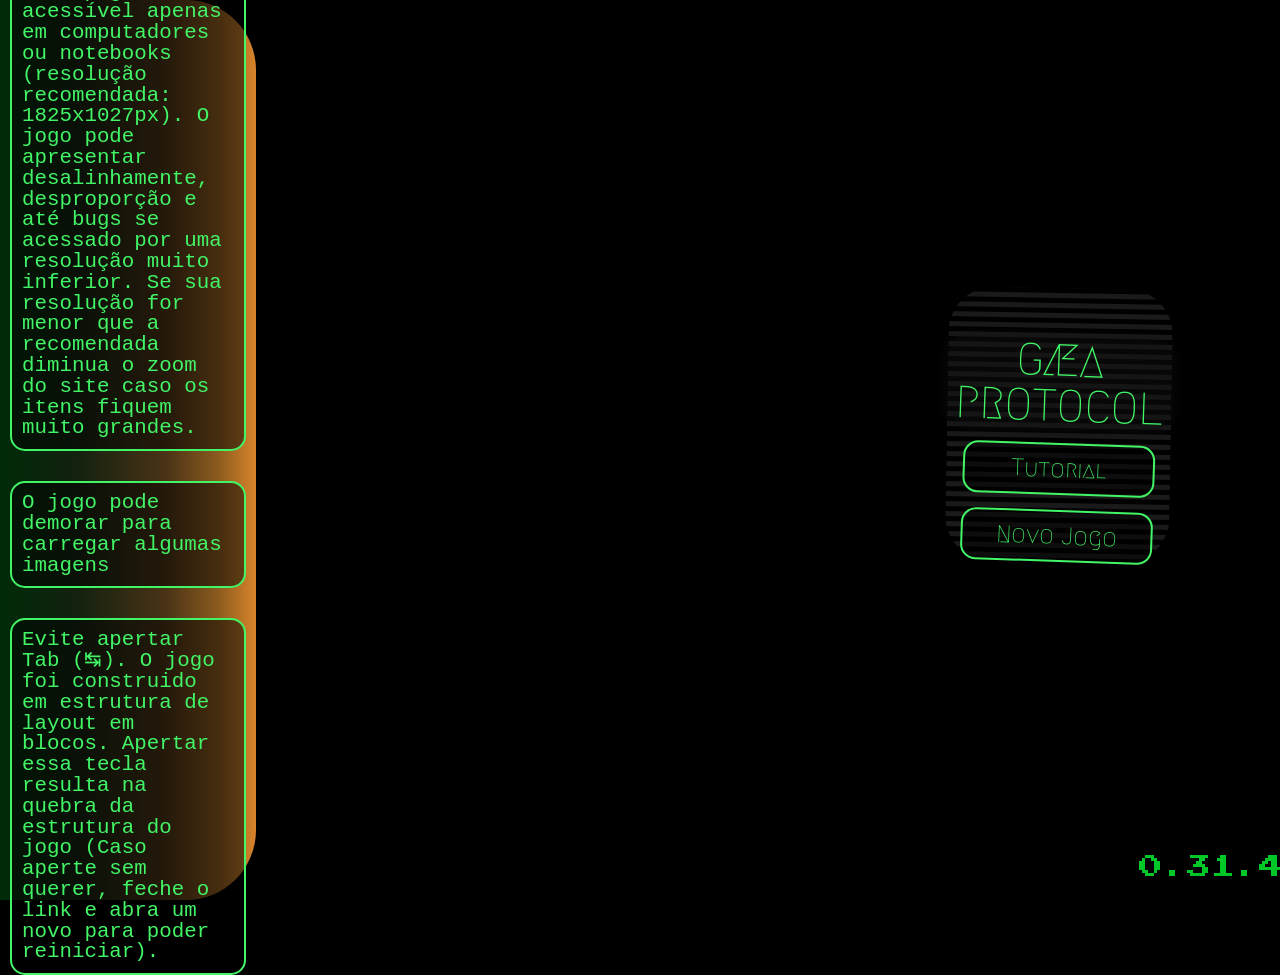
==== index.html @ 897755eb "graphic settings centralizados os projeiteis de animações, corrigido o bug da poção do sacreficio q " ====
<!DOCTYPE html>
<html lang="pt-br">

<head>
  <meta charset="UTF-8" />
  <meta name="viewport" content="width=device-width, initial-scale=1.0" />

  <title>GÆA PROTOCOL</title>

  <link rel="stylesheet" href="css/reset.css">
  <link rel="stylesheet" href="css/telaDeInicio.css">

  <link href="https://fonts.googleapis.com/css2?family=Megrim&display=swap" rel="stylesheet">
  <link href="https://fonts.googleapis.com/css2?family=Press+Start+2P&display=swap" rel="stylesheet">

  <link rel="shortcut icon" href="img/site/logo/logo2.png" type="image/x-icon">
  <script src="js/jogo/functions/other/telaDeInicioJogo.js" defer></script>
</head>
 
<body>

  <!-- AVISO FULLSCREEN (MOBILE / TABLET) -->
  <div class="screen-warning">
    <div class="warning-box">
      <h1>⚠️ Acesso restrito ⚠️</h1><br>
      <p>Esta página é acessível apenas em computadores ou notebooks (resolução recomendada: 1825x1027px para melhor qualidade). O jogo pode apresentar desalinhamente, desproporção e até bugs se acessado por uma resolução muito inferior, a sua resolução atual é extremamente inferior (menor que 1226x701px), por favor acesse por uma resolução maior, esse nivel de resolução pode apresentar falhas criticas e diversos bugs visuais.</p><br>
      <p>Por favor, acesse por uma tela maior.</p>
    </div>
  </div>

  <!-- CONTEÚDO DESKTOP -->
  <div class="desktop-content">

    <div class="container">
      <h1 id="title" class="glitch" data-text="GÆA PROTOCOL">GÆA PROTOCOL</h1>

      <div id="menu" class="menu">
        <a href="pages/tutorial.html">
          <button class="glitch-btn">Tutorial</button>
        </a>
        <a href="pages/selecaoMapa.html">
          <button class="glitch-btn">Novo Jogo</button>
        </a>
      </div>
    </div>



    
  </div>
</div>

   

    <div class="fita">
      <h1 class="euOdeioMinhaVida">⚠️Atenção⚠️</h1>
      <p class="euOdeioMinhaVida">Esta página é acessível apenas em computadores ou notebooks (resolução recomendada: 1825x1027px). O jogo pode apresentar desalinhamente, desproporção e até bugs se acessado por uma resolução muito inferior. Se sua resolução for menor que a recomendada diminua o zoom do site caso os itens fiquem muito grandes.</p>
      <p class="euOdeioMinhaVida">O jogo pode demorar para carregar algumas imagens</p>

      <p class="euOdeioMinhaVida">Evite apertar Tab (↹). O jogo foi construido em estrutura de layout em blocos. Apertar essa tecla resulta na quebra da estrutura do jogo (Caso aperte sem querer, feche o link e abra um novo para poder reiniciar).</p><br><br>
     
    </div>

    <div id="versao"><p>0.31.41</p></div>
  </div>


</body>

</html>
---- css/telaDeInicio.css ----
:root {
  --cor-principal: #006f16;
  --cor-secundaria: #42f566;
  --fonte-principal: 'Megrim', cursive;
}

/* =================== BASE =================== */

body {
  margin: 0;
  height: 100vh;
  background: url('./../img/jogo/background/tvTubo2.png') no-repeat center right fixed;
  background-color: black;
  color: var(--cor-principal);
  font-family: var(--fonte-principal);
  overflow: hidden;
}

#versao{
  font-family: 'Press Start 2P', monospace;
  color: #00c728;
  font-size: 24px;
  position: absolute;
  top: 95%;
  left: 89%;
}

/* =================== AVISO FULLSCREEN =================== */

.screen-warning {
  display: none;
  position: fixed;
  inset: 0;
  background: #111;
  color: #fff;
  z-index: 9999;

  align-items: center;
  justify-content: center;
  text-align: center;
  font-size: 20px;
  font-family: 'Press Start 2P', monospace;
}


.warning-box {
  max-width: 420px;
  padding: 30px;
  display: flex;
  align-items: center;
  flex-direction: column;
  justify-content: center;
}

.warning-box p{
  line-height: 1.4;
  width: 78vw;
  font-family: 'Courier New', Courier, monospace;
  font-size: 1.5rem;
}

/* =================== DESKTOP =================== */

.desktop-content {
  width: 100%;
  height: 100%;
  position: relative;
}

/* =================== CONTAINER PRINCIPAL =================== */

.container {
  position: absolute;
  top: 32vh;
  left: 74vw;
  transform: rotate(1deg);

  display: flex;
  flex-direction: column;
  align-items: center;
  text-align: center;

  width: 17.5vw;
  height: 21.5vh;
  padding-top: 80px;
  gap: 15px;
}

.container::before {
  content: "";
  position: absolute;
  inset: 0;
  border-radius: 45px;
  background-image: linear-gradient(to bottom,
      transparent 50%,
      rgba(255, 255, 255, 0.1) 50%);
  background-size: 100% 10px;
  animation: scanlines 0.1s infinite;
}

/* =================== TÍTULO =================== */

#title {
  rotate: 1deg;
  margin-top: -30px;
  font-size: 45px;
  color: var(--cor-secundaria);
  animation: vibrate 0.15s infinite;
  background-color: rgba(17, 17, 17, 0.45);
  border-radius: 20px;
  box-shadow: rgba(17, 17, 17, 0.45) 0 0 10px 4px;
}

/* =================== MENU =================== */

.menu {
  rotate: 1deg;
  display: flex;
  flex-direction: column;
  gap: 15px;
}

/* =================== BOTÕES =================== */

.glitch-btn {
  position: relative;
  width: 15vw;
  padding: 10px 20px;
  font-size: 1.5rem;
  cursor: pointer;

  background: rgba(0, 0, 0, 0.5);
  color: #42f566;
  border: 2px solid #42f566;
  border-radius: 15px;

  font-family: 'Megrim', cursive;
}

.glitch-btn:hover {
  background: rgba(255, 255, 255, 0.8);
  color: #006c16;
  border-color: #006c16;
}

.voltar{
  margin-bottom: 30px;
  margin-top: -22px;
}

/* =================== CONQUISTAS =================== */

#conquistas {
  position: absolute;
  top: 67.5vh;
  right: 52vw;
  transform: rotate(-2deg);
}

#conquistas button {
  width: 220px;
  height: 76px;
  background-color: black;
  background-image: linear-gradient(to bottom, transparent 50%, rgba(255, 255, 255, 0.1) 50%);
  background-size: 100% 10px;
  background-position: 0 0;
  animation: scanlines 0.1s infinite;
}

#conquistas button:hover {
  background-color: #42f566;
  color: #002b09;
}

/* =================== FITA (CRÉDITOS) =================== */

.euOdeioMinhaVida {
  background: rgba(0, 0, 0, 0.5);
  color: #42f566;
  border: 2px solid #42f566;
  border-radius: 15px;
  font-family: 'Courier New', Courier, monospace;
  font-size: 1.3rem;
  padding: 0 20px;
  padding: 10px;
  margin-top: 20px;
  margin-left: 10px;
  margin-right: 10px;
}

.fita {
  position: absolute;
  top: 0px;
  left: 0px;
  width: 20%;
  height: 100vh;
  min-height: 650px;

  background: linear-gradient(
    to right,
    #002b09 0%,
    #13210f 30%,
    #4a3316 65%,
    #8b5a1e 85%,
    #d8842b 100%
);
  background-size: cover;
  background-position: center;

  border-radius: 0 70px 70px 0px;

  display: flex;
  flex-direction: column;
  align-items: center;
  justify-content: center;
  gap: 10px;

  font-family: 'Press Start 2P', monospace;
  color: white;
  font-size: 20px;
}

.dev {
  padding: 14px;
}

/* =================== CORES =================== */

.gren {
  color: #00c728;
}

.red {
  color: #cc2929;
}

.blue {
  color: #147cdd;
}

.yellow {
  color: #ccdd14;
}

.purple {
  color: #a114dd;
}

/* =================== ANIMAÇÕES =================== */

@keyframes scanlines {
  from {
    background-position: 0 0;
  }

  to {
    background-position: 0 10px;
  }
}

@keyframes vibrate {

  0%,
  100% {
    transform: translate(0);
  }

  25% {
    transform: translate(1px, -1px);
  }

  50% {
    transform: translate(-1px, 1px);
  }

  75% {
    transform: translate(1px, 1px);
  }
}

.popup-creditos{
  position: fixed;
  inset: 0;

  display: none;

  align-items: center;
  justify-content: center;

  z-index: 999999;

  overflow: hidden;

  /* FUNDO */
  background: url("../img/jogo/background/quiz1.png");

  background-position: center center;
  background-size: cover;
  background-repeat: no-repeat;
  background-attachment: fixed;

  backdrop-filter: blur(6px);
}

.popup-content{
  width: 90vw;
  max-height: 85vh;

  overflow-y: auto;
  display: flex;
  flex-direction: row;
  gap:60px;

  background: radial-gradient(
    circle,
    rgb(216, 155, 43, 0.7) 0%,
    rgb(139, 90, 30, 0.7) 25%,
    rgb(74, 51, 22, 0.7) 50%,
    rgb(19, 33, 15, 0.7) 75%,
    rgb(0, 43, 9, 0.7) 100%
);

  background-position: center center;
  background-size: cover;
  background-repeat: no-repeat;
  background-attachment: fixed;

  border: 3px solid #d7ff75;

  border-radius: 18px;

  padding: 45px;

  position: relative;

  text-align: center;

  box-shadow:
    0 0 25px #d7ff75,
    0 0 60px rgba(215,255,117,.25),
    inset 0 0 30px rgba(215,255,117,.06);

  animation: popupEntrada .35s ease;
}

/* TITULOS */
.popup-content h1{
  font-size: 30px;

  margin-top: 35px;
  margin-bottom: 20px;

  letter-spacing: 3px;

  text-shadow:
    0 0 10px currentColor,
    0 0 20px currentColor;
}

/* NOMES */
.popup-content p{
  font-size: 20px;

  margin-bottom: 16px;

  transition: .25s;

  cursor: pointer;

  font-family: "Press Start 2P", cursive;

  line-height: 1.8;
}

.popup-content p:hover{
  transform: scale(1.05);

  text-shadow:
    0 0 10px currentColor,
    0 0 25px currentColor;
}

/* LINKS */
.popup-content a{
  text-decoration: none;
}

.geral-color{
  color: #baffc9;
}

/* BOTAO FECHAR */
.fechar-popup{
  position: absolute;

  top: 15px;
  right: 18px;

  width: 70px;
  height: 70px;

  border-radius: 12px;

  border: 2px solid #75ff75;

  background: rgb(3, 37, 5);

  color: #75ff77;

  font-size: 24px;

  cursor: pointer;

  transition: .25s;

  box-shadow:
    0 0 10px rgba(215,255,117,.3);
}

.fechar-popup:hover{
  transform: scale(1.08);

  background: #75ff7e;

  color: #111;

  box-shadow:
    0 0 20px #75ff75,
    0 0 40px #81ff75;
}

/* SCROLL */
.popup-content::-webkit-scrollbar{
  width: 10px;
}

.popup-content::-webkit-scrollbar-thumb{
  background: #d7ff75;

  border-radius: 10px;
}

.credito-box{
  background-color: #111111d5;
  border-radius: 25px;
  padding: 25px;
  min-height: 250px;
  border: #00c728 solid 2px;
  margin-top: 50px;
  max-width: 25%;
}

.credito-box_main{
  display: flex;
  flex-direction: column;
}

.credito-box_main .credito-box{
  min-width: 90%;
}

/* ANIMAÇÃO */
@keyframes popupEntrada{
  from{
    opacity: 0;
    transform: scale(.85) translateY(20px);
  }

  to{
    opacity: 1;
    transform: scale(1) translateY(0);
  }
}

/* =================== BLOQUEIO MOBILE =================== */

@media (max-width: 1225px) {
  .screen-warning {
    display: flex;
    /* só aqui */
  }

  .desktop-content {
    display: none;
  }
}

@media (max-height: 700px) {
  .screen-warning {
    display: flex;
    /* só aqui */
  }

  .desktop-content {
    display: none;
  }
}

@media (min-width: 1910px) {
  .container {
    top: 35vh;
    height: 17.2vh;
  }
  #conquistas{
    top: 65.5vh;
    right: 51.6vw;
  }
}
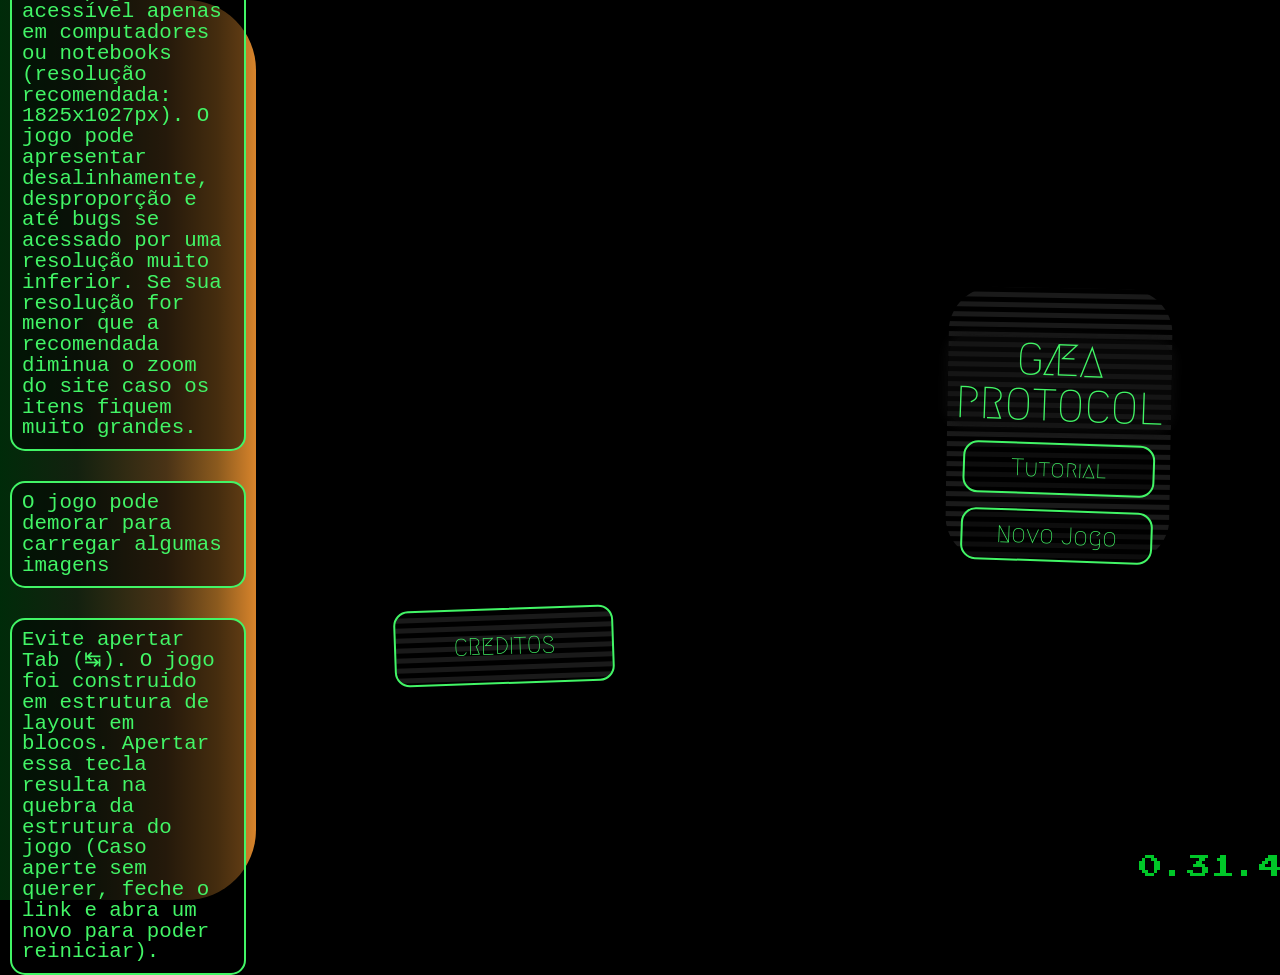
==== commit db35d160: "add songs and credits add 2 arquivos txt na raiz do projeto, um para creditos e outro com as licensa" ====
--- a/index.html
+++ b/index.html
@@ -16,14 +16,17 @@
   <link rel="shortcut icon" href="img/site/logo/logo2.png" type="image/x-icon">
   <script src="js/jogo/functions/other/telaDeInicioJogo.js" defer></script>
 </head>
- 
+
 <body>
 
   <!-- AVISO FULLSCREEN (MOBILE / TABLET) -->
   <div class="screen-warning">
     <div class="warning-box">
       <h1>⚠️ Acesso restrito ⚠️</h1><br>
-      <p>Esta página é acessível apenas em computadores ou notebooks (resolução recomendada: 1825x1027px para melhor qualidade). O jogo pode apresentar desalinhamente, desproporção e até bugs se acessado por uma resolução muito inferior, a sua resolução atual é extremamente inferior (menor que 1226x701px), por favor acesse por uma resolução maior, esse nivel de resolução pode apresentar falhas criticas e diversos bugs visuais.</p><br>
+      <p>Esta página é acessível apenas em computadores ou notebooks (resolução recomendada: 1825x1027px para melhor
+        qualidade). O jogo pode apresentar desalinhamente, desproporção e até bugs se acessado por uma resolução muito
+        inferior, a sua resolução atual é extremamente inferior (menor que 1226x701px), por favor acesse por uma
+        resolução maior, esse nivel de resolução pode apresentar falhas criticas e diversos bugs visuais.</p><br>
       <p>Por favor, acesse por uma tela maior.</p>
     </div>
   </div>
@@ -44,24 +47,108 @@
       </div>
     </div>
 
+    <!-- POPUP CREDITOS -->
+    <div id="popupCreditos" class="popup-creditos">
+      <div class="popup-content">
+
+        <button class="fechar-popup" onclick="fecharCreditos()">✕</button>
+
+        <div class="credito-box">
+          <h1 class="gren">DEV FRONT DO JOGO</h1>
+          <p class="geral-color2">(Github)</p>
+          <!-- <a href="https://github.com/bryan7777777" target="_blank">
+            <p class="dev geral-color">bryan7777777</p>
+          </a>
+          <a href="https://github.com/TiaNemora" target="_blank">
+            <p class="dev geral-color">TiaNemora</p>
+          </a> -->
+          <p class="geral-color-alert">(Removido devido a participação do projeto no CRIA senac 2026)</p>
+          <p class="geral-color-alert">(Os autores do projeto foram ocultados devido o regulamento do CRIA)</p>
+        </div>
+
+        <div class="credito-box">
+          <h1 class="red">HISTÓRIA DO JOGO</h1>
+          <p class="geral-color2">(Github)</p>
+          <!-- <a href="https://github.com/bryan7777777" target="_blank">
+            <p class="dev geral-color">bryan7777777</p>
+          </a>
+          <a href="https://github.com/TiaNemora" target="_blank">
+            <p class="dev geral-color">TiaNemora</p>
+
+            <a href="https://github.com/VGameleira" target="_blank">
+              <p class="dev geral-color">VGameleira</p>
+            </a>
+          </a>
+          <a href="https://github.com/Jakosjimn" target="_blank">
+            <p class="dev geral-color">Jakosjimn</p>
+          </a> -->
+          <p class="geral-color-alert">(Removido devido a participação do projeto no CRIA senac 2026)</p>
+          <p class="geral-color-alert">(Os autores do projeto foram ocultados devido o regulamento do CRIA)</p>
+        </div>
+
+        <div class="credito-box">
+          <h1 class="purple">TRILHA SONORA</h1>
+
+          <p class="geral-color2">
+            Músicas por Kevin MacLeod (incompetech.com)
+          </p>
+
+          <p class="geral-color2">
+            Lost Time<br>
+            Senbazuru<br>
+            Galactic Rap<br>
+            The Complex<br>
+            Volatile Reaction
+          </p>
+
+          <p class="geral-color2">
+            Licenciadas sob Creative Commons Attribution 4.0 (CC BY 4.0)
+          </p>
+
+          <a href="https://creativecommons.org/licenses/by/4.0/" target="_blank">
+            <p class="dev geral-color">Ver licença</p>
+          </a>
+        </div>
+
+        <div class="credito-box historia-box">
+          <h1 class="yellow">FERRAMENTAS USADAS PARA A CRIAÇÃO DE ARTES</h1>
+
+          <p class="geral-color2">Chatgpt</p>
+          <p class="geral-color2">Sora</p>
+          <p class="geral-color2">Gemini</p>
+          <p class="geral-color2">Canvas</p>
+        </div>
+
+      </div>
+    </div>
+
+    <div id="conquistas">
+      <button class="glitch-btn" onclick="abrirCreditos()">CREDITOS</button>
+    </div>
 
 
-    
   </div>
-</div>
+  </div>
 
-   
 
-    <div class="fita">
-      <h1 class="euOdeioMinhaVida">⚠️Atenção⚠️</h1>
-      <p class="euOdeioMinhaVida">Esta página é acessível apenas em computadores ou notebooks (resolução recomendada: 1825x1027px). O jogo pode apresentar desalinhamente, desproporção e até bugs se acessado por uma resolução muito inferior. Se sua resolução for menor que a recomendada diminua o zoom do site caso os itens fiquem muito grandes.</p>
-      <p class="euOdeioMinhaVida">O jogo pode demorar para carregar algumas imagens</p>
 
-      <p class="euOdeioMinhaVida">Evite apertar Tab (↹). O jogo foi construido em estrutura de layout em blocos. Apertar essa tecla resulta na quebra da estrutura do jogo (Caso aperte sem querer, feche o link e abra um novo para poder reiniciar).</p><br><br>
-     
-    </div>
+  <div class="fita">
+    <h1 class="euOdeioMinhaVida">⚠️Atenção⚠️</h1>
+    <p class="euOdeioMinhaVida">Esta página é acessível apenas em computadores ou notebooks (resolução recomendada:
+      1825x1027px). O jogo pode apresentar desalinhamente, desproporção e até bugs se acessado por uma resolução muito
+      inferior. Se sua resolução for menor que a recomendada diminua o zoom do site caso os itens fiquem muito grandes.
+    </p>
+    <p class="euOdeioMinhaVida">O jogo pode demorar para carregar algumas imagens</p>
 
-    <div id="versao"><p>0.31.41</p></div>
+    <p class="euOdeioMinhaVida">Evite apertar Tab (↹). O jogo foi construido em estrutura de layout em blocos. Apertar
+      essa tecla resulta na quebra da estrutura do jogo (Caso aperte sem querer, feche o link e abra um novo para poder
+      reiniciar).</p><br><br>
+
+  </div>
+
+  <div id="versao">
+    <p>0.31.42</p>
+  </div>
   </div>
 
 
--- a/css/telaDeInicio.css
+++ b/css/telaDeInicio.css
@@ -305,11 +305,11 @@
 .popup-content{
   width: 90vw;
   max-height: 85vh;
-
   overflow-y: auto;
   display: flex;
-  flex-direction: row;
-  gap:60px;
+  align-items: center;
+  flex-direction: column;
+  gap:20px;
 
   background: radial-gradient(
     circle,
@@ -389,6 +389,14 @@
   color: #baffc9;
 }
 
+.geral-color2{
+  color: #ffffff;
+}
+
+.geral-color-alert{
+  color: #ffbaba;
+}
+
 /* BOTAO FECHAR */
 .fechar-popup{
   position: absolute;
@@ -436,7 +444,6 @@
 
 .popup-content::-webkit-scrollbar-thumb{
   background: #d7ff75;
-
   border-radius: 10px;
 }
 
@@ -444,19 +451,9 @@
   background-color: #111111d5;
   border-radius: 25px;
   padding: 25px;
-  min-height: 250px;
   border: #00c728 solid 2px;
-  margin-top: 50px;
-  max-width: 25%;
-}
-
-.credito-box_main{
-  display: flex;
-  flex-direction: column;
-}
-
-.credito-box_main .credito-box{
-  min-width: 90%;
+
+  width: 75%;
 }
 
 /* ANIMAÇÃO */
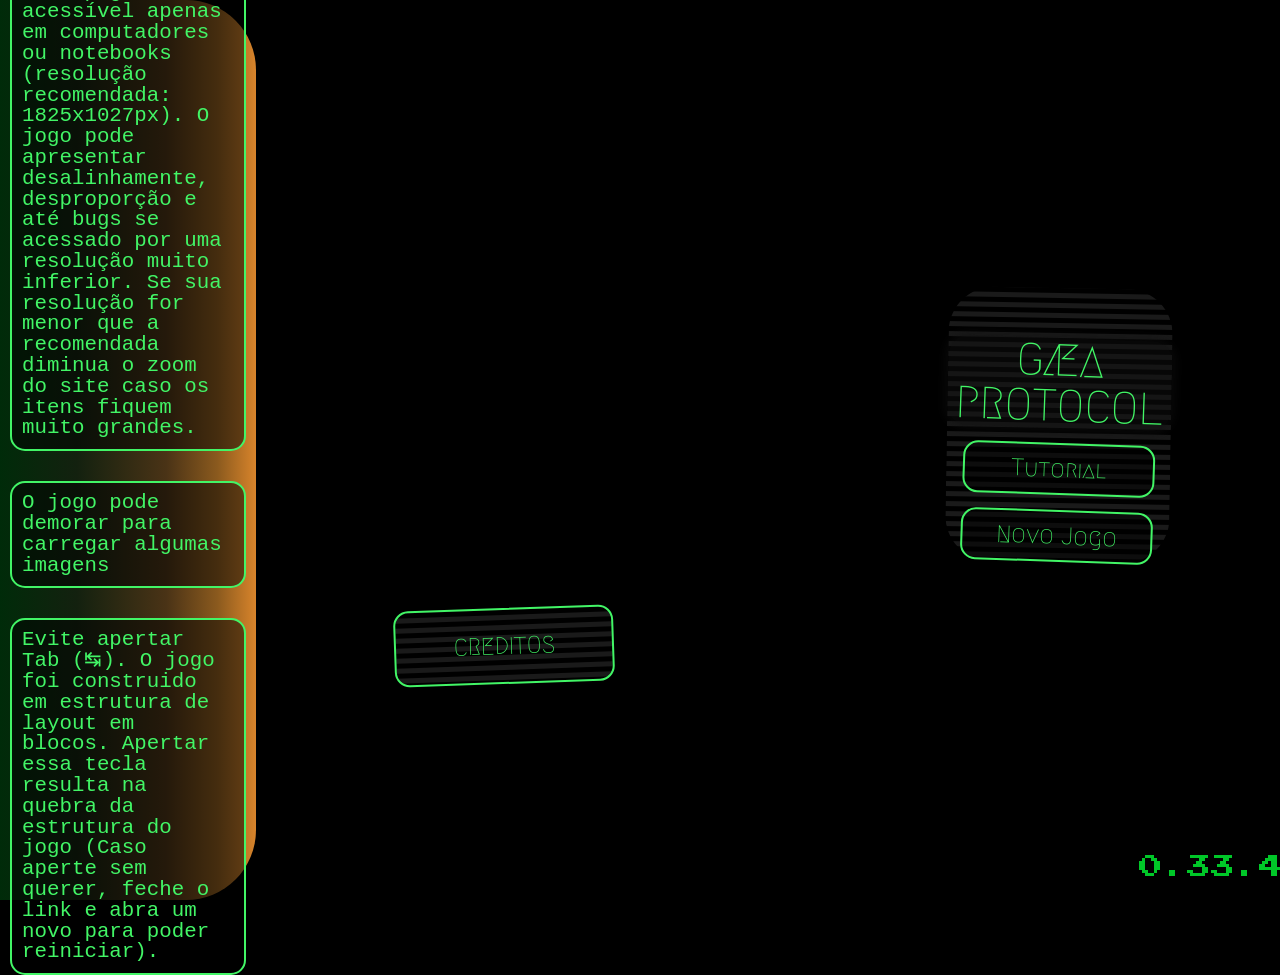
==== commit 8ae5bef3: "add new boss Niji add novo boss, nova tela de especial com animação melhorada, novo tipo de atk add," ====
--- a/index.html
+++ b/index.html
@@ -53,15 +53,15 @@
 
         <button class="fechar-popup" onclick="fecharCreditos()">✕</button>
 
-        <div class="credito-box">
+        <!-- <div class="credito-box">
           <h1 class="gren">DEV FRONT DO JOGO</h1>
           <p class="geral-color2">(Github)</p>
-          <!-- <a href="https://github.com/bryan7777777" target="_blank">
+          <a href="https://github.com/bryan7777777" target="_blank">
             <p class="dev geral-color">bryan7777777</p>
           </a>
           <a href="https://github.com/TiaNemora" target="_blank">
             <p class="dev geral-color">TiaNemora</p>
-          </a> -->
+          </a>
           <p class="geral-color-alert">(Removido devido a participação do projeto no CRIA senac 2026)</p>
           <p class="geral-color-alert">(Os autores do projeto foram ocultados devido o regulamento do CRIA)</p>
         </div>
@@ -69,7 +69,7 @@
         <div class="credito-box">
           <h1 class="red">HISTÓRIA DO JOGO</h1>
           <p class="geral-color2">(Github)</p>
-          <!-- <a href="https://github.com/bryan7777777" target="_blank">
+          <a href="https://github.com/bryan7777777" target="_blank">
             <p class="dev geral-color">bryan7777777</p>
           </a>
           <a href="https://github.com/TiaNemora" target="_blank">
@@ -81,10 +81,10 @@
           </a>
           <a href="https://github.com/Jakosjimn" target="_blank">
             <p class="dev geral-color">Jakosjimn</p>
-          </a> -->
+          </a>
           <p class="geral-color-alert">(Removido devido a participação do projeto no CRIA senac 2026)</p>
           <p class="geral-color-alert">(Os autores do projeto foram ocultados devido o regulamento do CRIA)</p>
-        </div>
+        </div> -->
 
         <div class="credito-box">
           <h1 class="purple">TRILHA SONORA</h1>
@@ -147,7 +147,7 @@
   </div>
 
   <div id="versao">
-    <p>0.31.42</p>
+    <p>0.33.42</p>
   </div>
   </div>
 
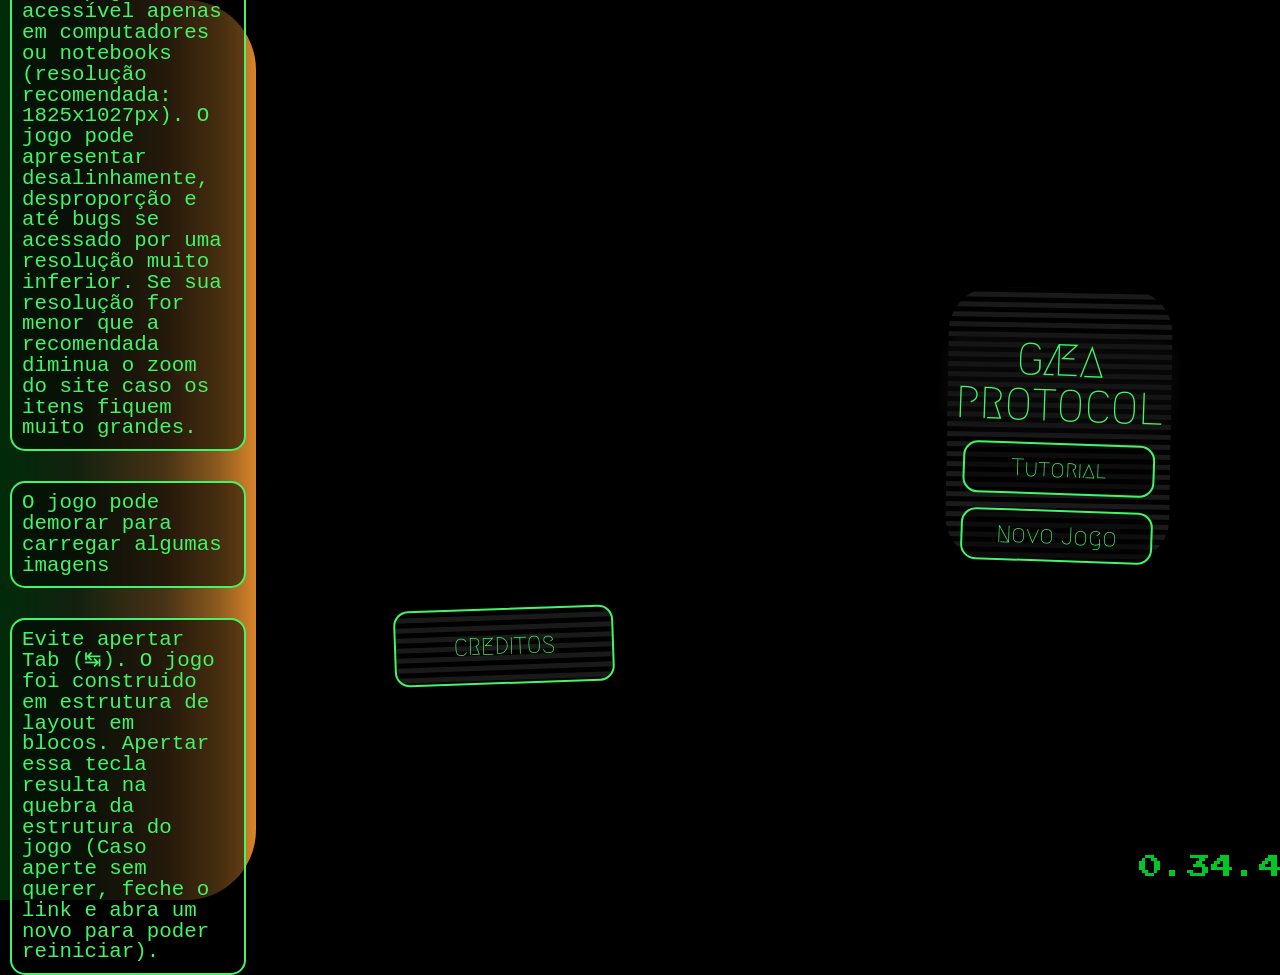
==== commit 3ef87314: "add new logo add nova logo, removido itens inuteis, balanceamento nos bosses, buff imenso na IA e ne" ====
--- a/index.html
+++ b/index.html
@@ -13,7 +13,7 @@
   <link href="https://fonts.googleapis.com/css2?family=Megrim&display=swap" rel="stylesheet">
   <link href="https://fonts.googleapis.com/css2?family=Press+Start+2P&display=swap" rel="stylesheet">
 
-  <link rel="shortcut icon" href="img/site/logo/logo2.png" type="image/x-icon">
+  <link rel="shortcut icon" href="../img/site/logo/logo_gaeaProtocol.png" type="image/x-icon">
   <script src="js/jogo/functions/other/telaDeInicioJogo.js" defer></script>
 </head>
 
@@ -147,7 +147,7 @@
   </div>
 
   <div id="versao">
-    <p>0.33.42</p>
+    <p>0.34.42</p>
   </div>
   </div>
 
